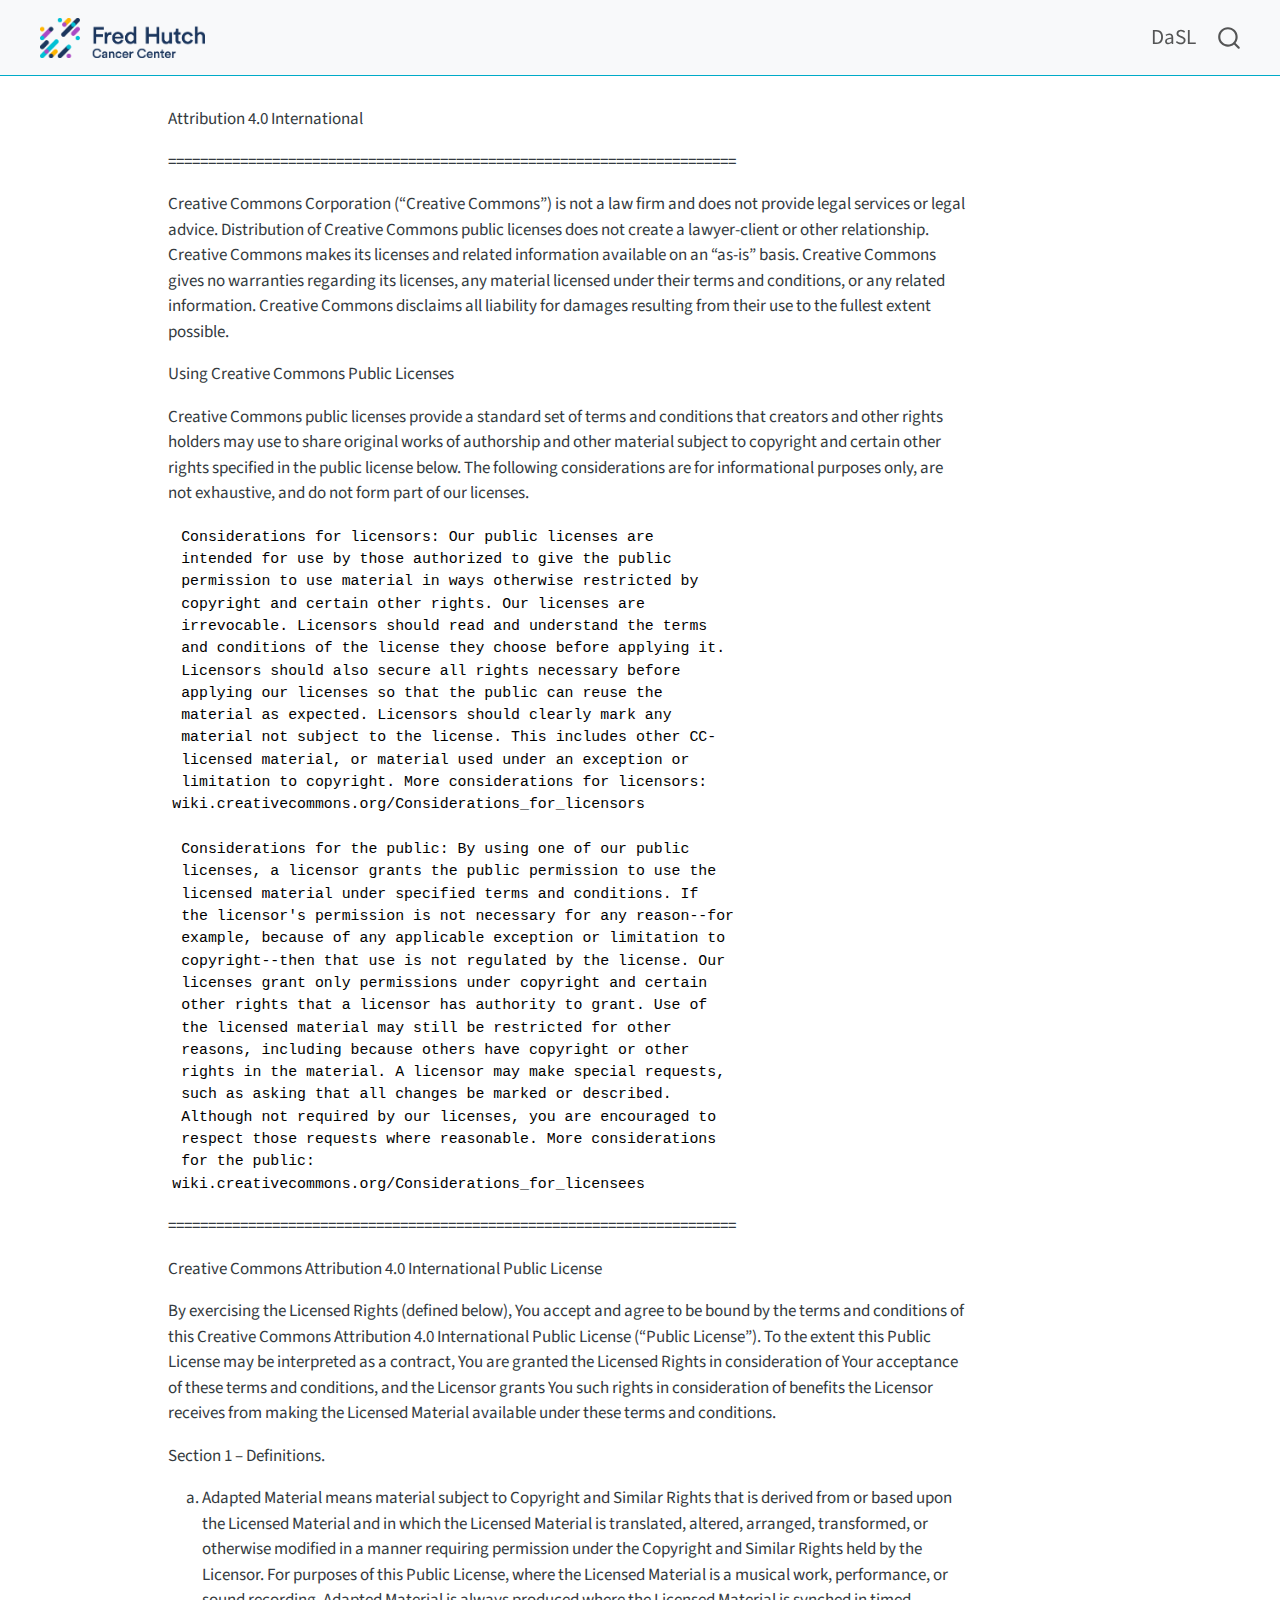
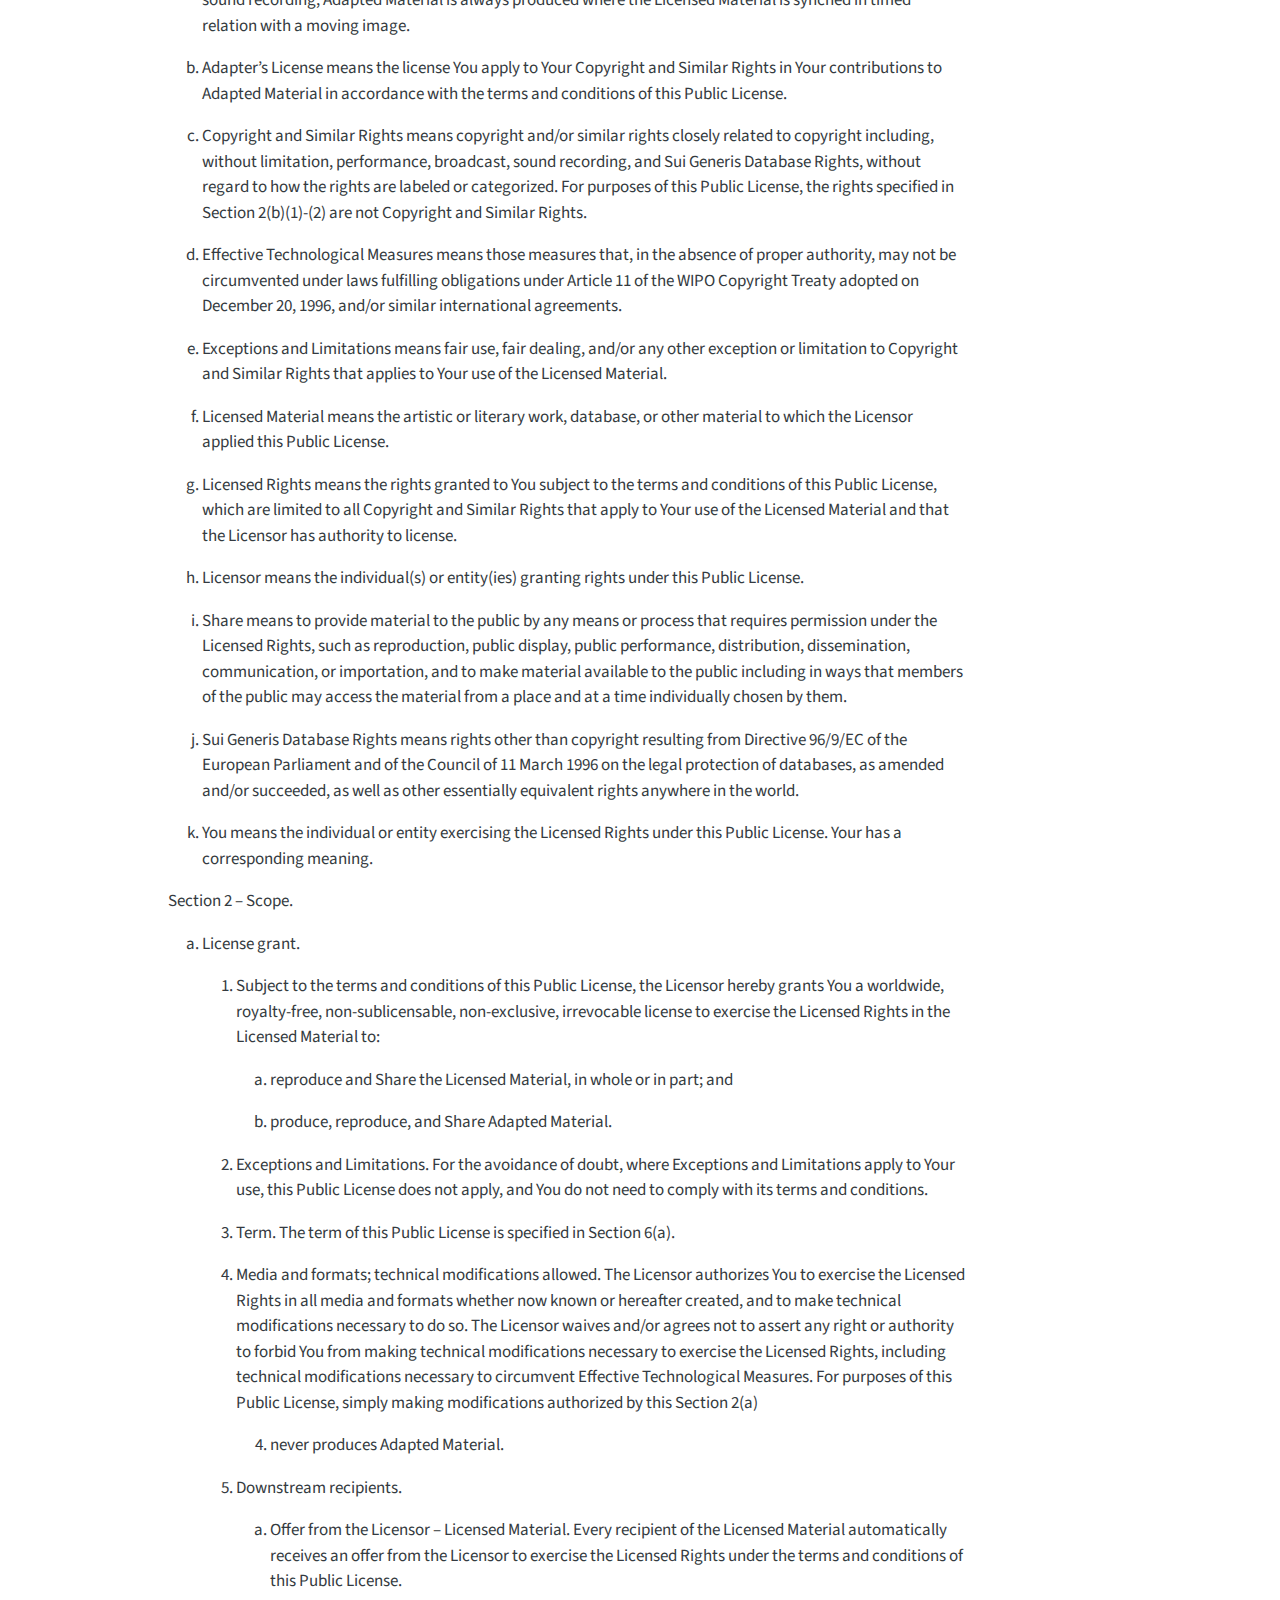
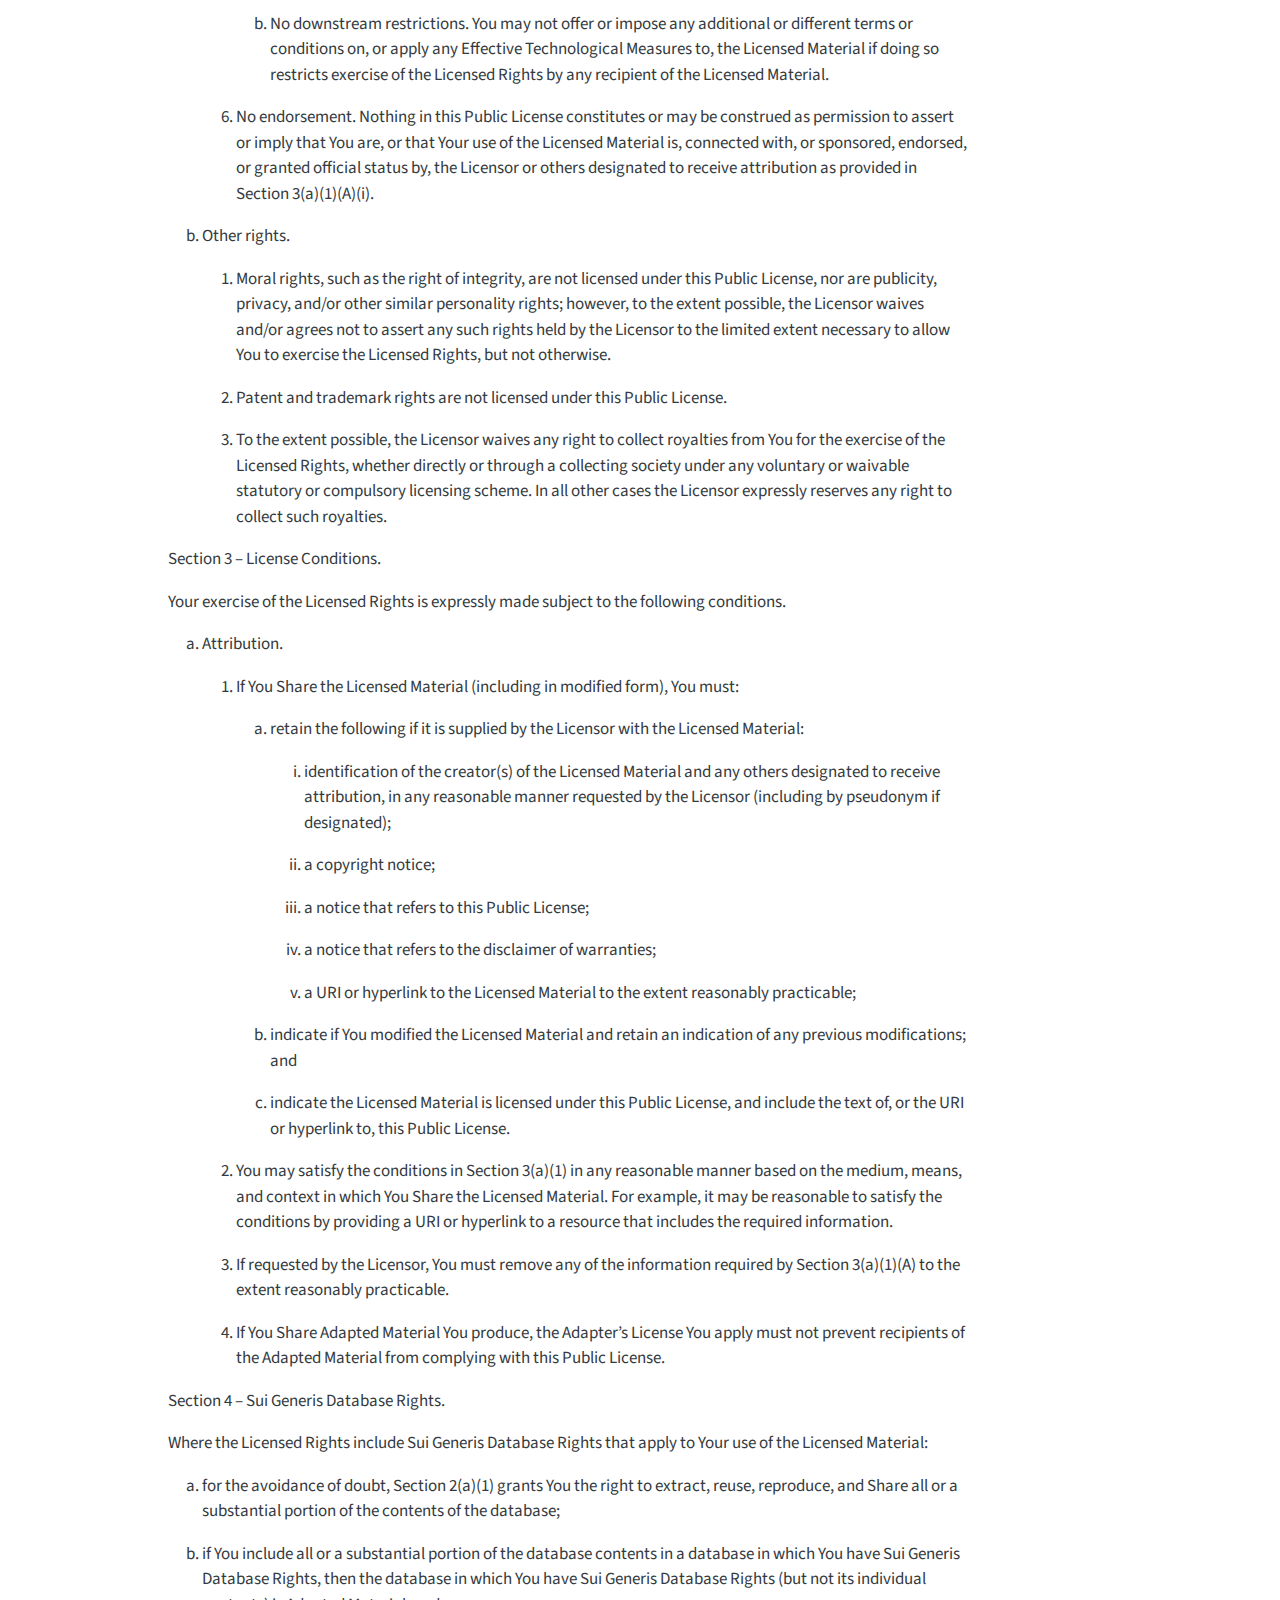
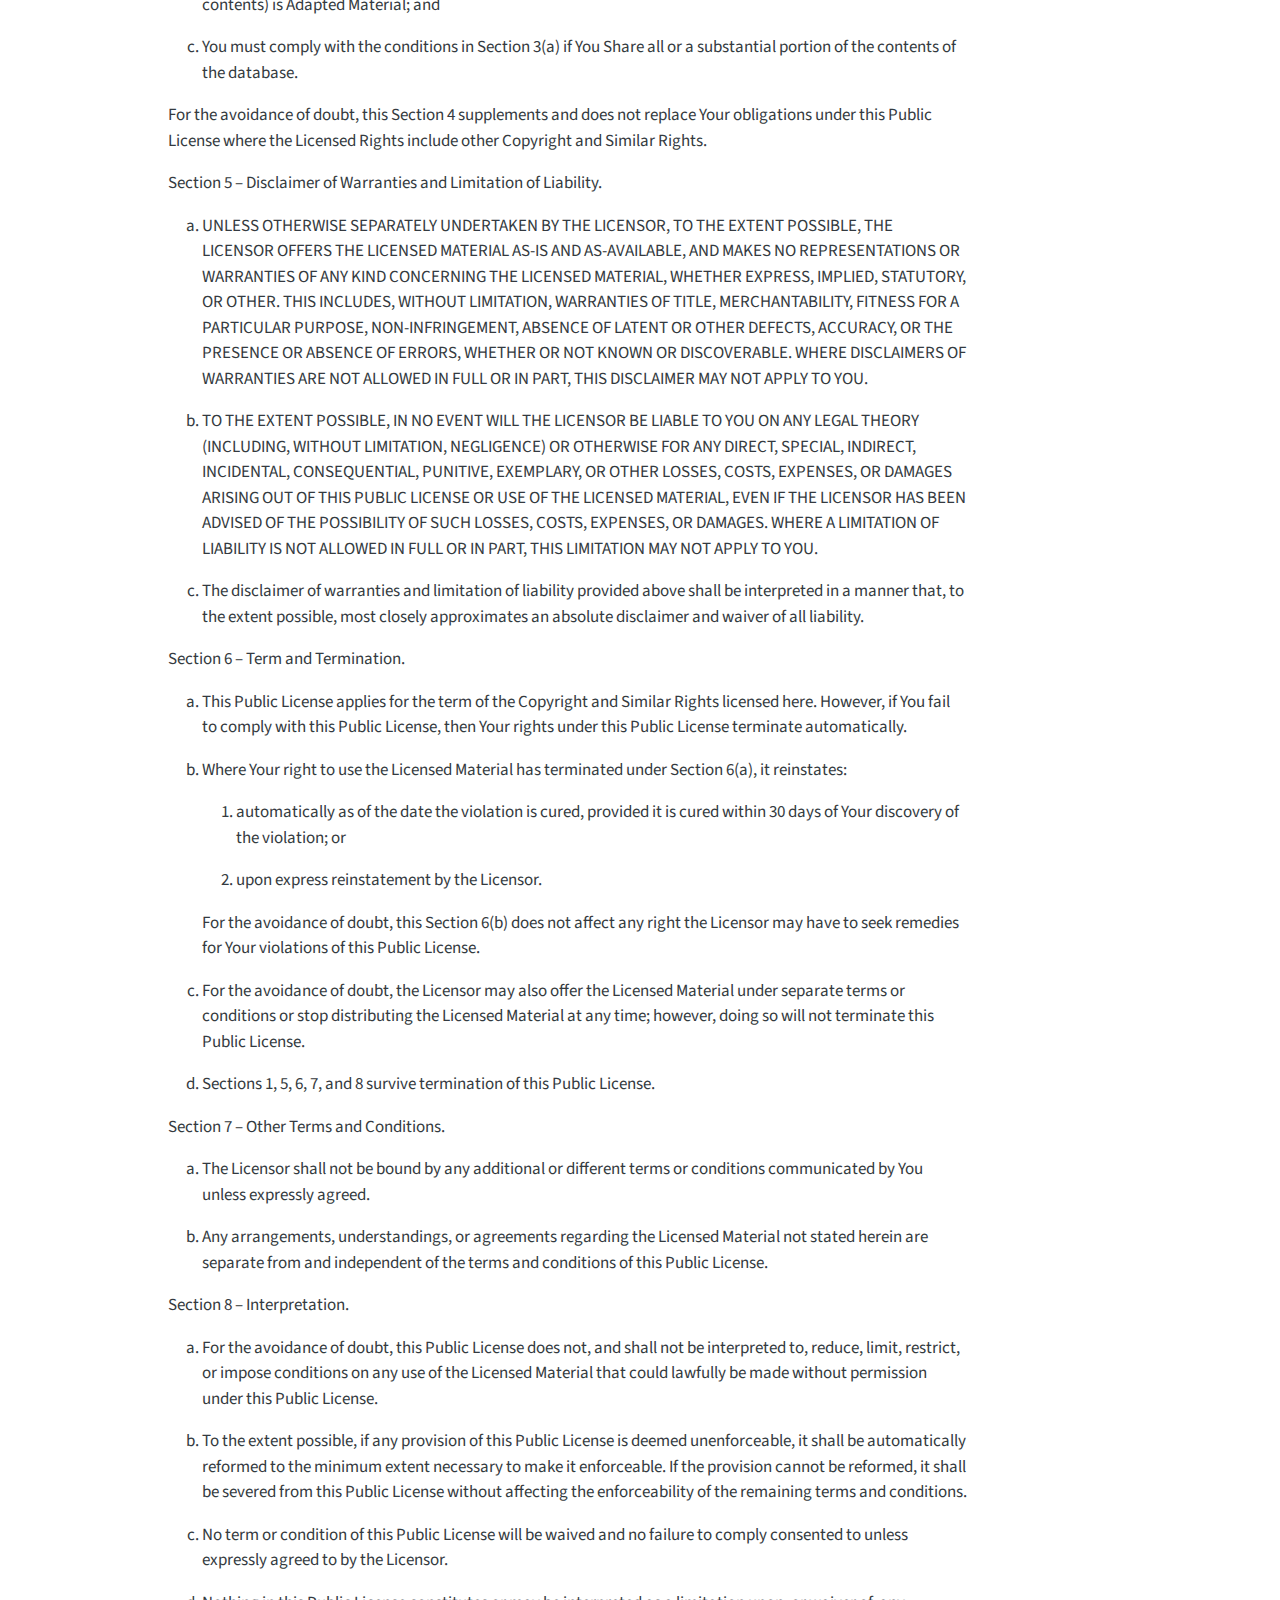
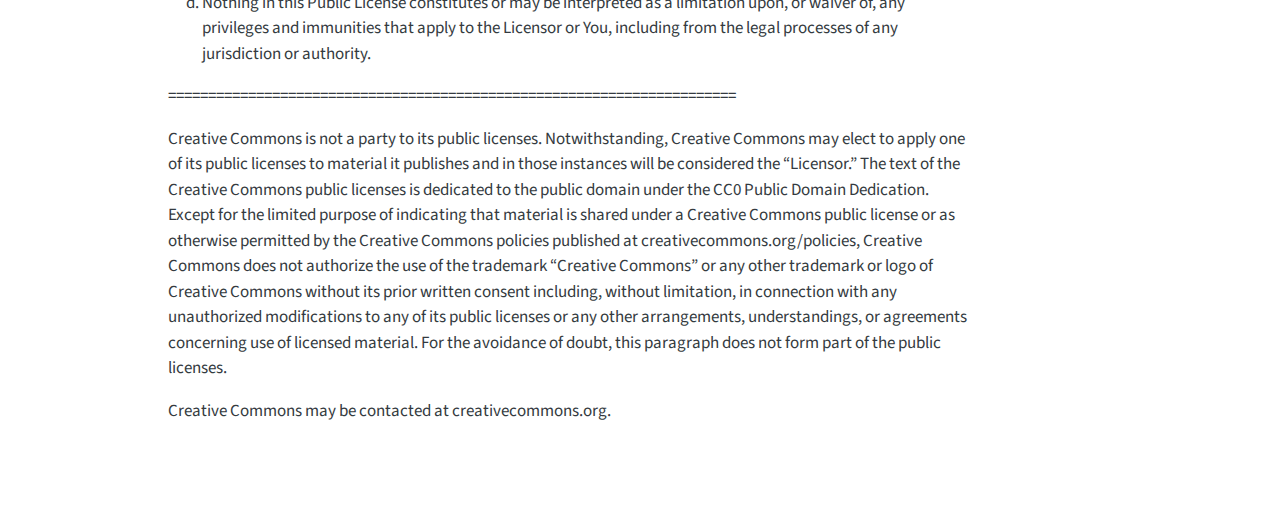
==== LICENSE.html @ 732b41a5 "Built site for gh-pages" ====
<!DOCTYPE html>
<html xmlns="http://www.w3.org/1999/xhtml" lang="en" xml:lang="en"><head>

<meta charset="utf-8">
<meta name="generator" content="quarto-1.4.554">

<meta name="viewport" content="width=device-width, initial-scale=1.0, user-scalable=yes">


<title>license</title>
<style>
code{white-space: pre-wrap;}
span.smallcaps{font-variant: small-caps;}
div.columns{display: flex; gap: min(4vw, 1.5em);}
div.column{flex: auto; overflow-x: auto;}
div.hanging-indent{margin-left: 1.5em; text-indent: -1.5em;}
ul.task-list{list-style: none;}
ul.task-list li input[type="checkbox"] {
  width: 0.8em;
  margin: 0 0.8em 0.2em -1em; /* quarto-specific, see https://github.com/quarto-dev/quarto-cli/issues/4556 */ 
  vertical-align: middle;
}
</style>


<script src="site_libs/quarto-nav/quarto-nav.js"></script>
<script src="site_libs/quarto-nav/headroom.min.js"></script>
<script src="site_libs/clipboard/clipboard.min.js"></script>
<script src="site_libs/quarto-search/autocomplete.umd.js"></script>
<script src="site_libs/quarto-search/fuse.min.js"></script>
<script src="site_libs/quarto-search/quarto-search.js"></script>
<meta name="quarto:offset" content="./">
<script src="site_libs/quarto-html/quarto.js"></script>
<script src="site_libs/quarto-html/popper.min.js"></script>
<script src="site_libs/quarto-html/tippy.umd.min.js"></script>
<script src="site_libs/quarto-html/anchor.min.js"></script>
<link href="site_libs/quarto-html/tippy.css" rel="stylesheet">
<link href="site_libs/quarto-html/quarto-syntax-highlighting.css" rel="stylesheet" id="quarto-text-highlighting-styles">
<script src="site_libs/bootstrap/bootstrap.min.js"></script>
<link href="site_libs/bootstrap/bootstrap-icons.css" rel="stylesheet">
<link href="site_libs/bootstrap/bootstrap.min.css" rel="stylesheet" id="quarto-bootstrap" data-mode="light">
<script id="quarto-search-options" type="application/json">{
  "location": "navbar",
  "copy-button": false,
  "collapse-after": 3,
  "panel-placement": "end",
  "type": "overlay",
  "limit": 50,
  "keyboard-shortcut": [
    "f",
    "/",
    "s"
  ],
  "show-item-context": false,
  "language": {
    "search-no-results-text": "No results",
    "search-matching-documents-text": "matching documents",
    "search-copy-link-title": "Copy link to search",
    "search-hide-matches-text": "Hide additional matches",
    "search-more-match-text": "more match in this document",
    "search-more-matches-text": "more matches in this document",
    "search-clear-button-title": "Clear",
    "search-text-placeholder": "",
    "search-detached-cancel-button-title": "Cancel",
    "search-submit-button-title": "Submit",
    "search-label": "Search"
  }
}</script>


<link rel="stylesheet" href="styles.css">
</head>

<body class="nav-fixed">

<div id="quarto-search-results"></div>
  <header id="quarto-header" class="headroom fixed-top">
    <nav class="navbar navbar-expand-lg " data-bs-theme="dark">
      <div class="navbar-container container-fluid">
            <div id="quarto-search" class="" title="Search"></div>
          <button class="navbar-toggler" type="button" data-bs-toggle="collapse" data-bs-target="#navbarCollapse" aria-controls="navbarCollapse" aria-expanded="false" aria-label="Toggle navigation" onclick="if (window.quartoToggleHeadroom) { window.quartoToggleHeadroom(); }">
  <span class="navbar-toggler-icon"></span>
</button>
          <div class="collapse navbar-collapse" id="navbarCollapse">
            <ul class="navbar-nav navbar-nav-scroll me-auto">
  <li class="nav-item">
    <a class="nav-link" href="./index.html"> 
<span class="menu-text"><img src="./img/FHCC_Logo_FullColor_RGB.png" class="img-fluid"></span></a>
  </li>  
</ul>
            <ul class="navbar-nav navbar-nav-scroll ms-auto">
  <li class="nav-item">
    <a class="nav-link" href="https://hutchdatascience.org/"> 
<span class="menu-text">DaSL</span></a>
  </li>  
</ul>
          </div> <!-- /navcollapse -->
          <div class="quarto-navbar-tools">
</div>
      </div> <!-- /container-fluid -->
    </nav>
</header>
<!-- content -->
<div id="quarto-content" class="quarto-container page-columns page-rows-contents page-layout-article page-navbar">
<!-- sidebar -->
<!-- margin-sidebar -->
    <div id="quarto-margin-sidebar" class="sidebar margin-sidebar">
        
    </div>
<!-- main -->
<main class="content" id="quarto-document-content">




<p>Attribution 4.0 International</p>
<p>=======================================================================</p>
<p>Creative Commons Corporation (“Creative Commons”) is not a law firm and does not provide legal services or legal advice. Distribution of Creative Commons public licenses does not create a lawyer-client or other relationship. Creative Commons makes its licenses and related information available on an “as-is” basis. Creative Commons gives no warranties regarding its licenses, any material licensed under their terms and conditions, or any related information. Creative Commons disclaims all liability for damages resulting from their use to the fullest extent possible.</p>
<p>Using Creative Commons Public Licenses</p>
<p>Creative Commons public licenses provide a standard set of terms and conditions that creators and other rights holders may use to share original works of authorship and other material subject to copyright and certain other rights specified in the public license below. The following considerations are for informational purposes only, are not exhaustive, and do not form part of our licenses.</p>
<pre><code> Considerations for licensors: Our public licenses are
 intended for use by those authorized to give the public
 permission to use material in ways otherwise restricted by
 copyright and certain other rights. Our licenses are
 irrevocable. Licensors should read and understand the terms
 and conditions of the license they choose before applying it.
 Licensors should also secure all rights necessary before
 applying our licenses so that the public can reuse the
 material as expected. Licensors should clearly mark any
 material not subject to the license. This includes other CC-
 licensed material, or material used under an exception or
 limitation to copyright. More considerations for licensors:
wiki.creativecommons.org/Considerations_for_licensors

 Considerations for the public: By using one of our public
 licenses, a licensor grants the public permission to use the
 licensed material under specified terms and conditions. If
 the licensor's permission is not necessary for any reason--for
 example, because of any applicable exception or limitation to
 copyright--then that use is not regulated by the license. Our
 licenses grant only permissions under copyright and certain
 other rights that a licensor has authority to grant. Use of
 the licensed material may still be restricted for other
 reasons, including because others have copyright or other
 rights in the material. A licensor may make special requests,
 such as asking that all changes be marked or described.
 Although not required by our licenses, you are encouraged to
 respect those requests where reasonable. More considerations
 for the public: 
wiki.creativecommons.org/Considerations_for_licensees</code></pre>
<p>=======================================================================</p>
<p>Creative Commons Attribution 4.0 International Public License</p>
<p>By exercising the Licensed Rights (defined below), You accept and agree to be bound by the terms and conditions of this Creative Commons Attribution 4.0 International Public License (“Public License”). To the extent this Public License may be interpreted as a contract, You are granted the Licensed Rights in consideration of Your acceptance of these terms and conditions, and the Licensor grants You such rights in consideration of benefits the Licensor receives from making the Licensed Material available under these terms and conditions.</p>
<p>Section 1 – Definitions.</p>
<ol type="a">
<li><p>Adapted Material means material subject to Copyright and Similar Rights that is derived from or based upon the Licensed Material and in which the Licensed Material is translated, altered, arranged, transformed, or otherwise modified in a manner requiring permission under the Copyright and Similar Rights held by the Licensor. For purposes of this Public License, where the Licensed Material is a musical work, performance, or sound recording, Adapted Material is always produced where the Licensed Material is synched in timed relation with a moving image.</p></li>
<li><p>Adapter’s License means the license You apply to Your Copyright and Similar Rights in Your contributions to Adapted Material in accordance with the terms and conditions of this Public License.</p></li>
<li><p>Copyright and Similar Rights means copyright and/or similar rights closely related to copyright including, without limitation, performance, broadcast, sound recording, and Sui Generis Database Rights, without regard to how the rights are labeled or categorized. For purposes of this Public License, the rights specified in Section 2(b)(1)-(2) are not Copyright and Similar Rights.</p></li>
<li><p>Effective Technological Measures means those measures that, in the absence of proper authority, may not be circumvented under laws fulfilling obligations under Article 11 of the WIPO Copyright Treaty adopted on December 20, 1996, and/or similar international agreements.</p></li>
<li><p>Exceptions and Limitations means fair use, fair dealing, and/or any other exception or limitation to Copyright and Similar Rights that applies to Your use of the Licensed Material.</p></li>
<li><p>Licensed Material means the artistic or literary work, database, or other material to which the Licensor applied this Public License.</p></li>
<li><p>Licensed Rights means the rights granted to You subject to the terms and conditions of this Public License, which are limited to all Copyright and Similar Rights that apply to Your use of the Licensed Material and that the Licensor has authority to license.</p></li>
<li><p>Licensor means the individual(s) or entity(ies) granting rights under this Public License.</p></li>
<li><p>Share means to provide material to the public by any means or process that requires permission under the Licensed Rights, such as reproduction, public display, public performance, distribution, dissemination, communication, or importation, and to make material available to the public including in ways that members of the public may access the material from a place and at a time individually chosen by them.</p></li>
<li><p>Sui Generis Database Rights means rights other than copyright resulting from Directive 96/9/EC of the European Parliament and of the Council of 11 March 1996 on the legal protection of databases, as amended and/or succeeded, as well as other essentially equivalent rights anywhere in the world.</p></li>
<li><p>You means the individual or entity exercising the Licensed Rights under this Public License. Your has a corresponding meaning.</p></li>
</ol>
<p>Section 2 – Scope.</p>
<ol type="a">
<li><p>License grant.</p>
<ol type="1">
<li><p>Subject to the terms and conditions of this Public License, the Licensor hereby grants You a worldwide, royalty-free, non-sublicensable, non-exclusive, irrevocable license to exercise the Licensed Rights in the Licensed Material to:</p>
<ol type="a">
<li><p>reproduce and Share the Licensed Material, in whole or in part; and</p></li>
<li><p>produce, reproduce, and Share Adapted Material.</p></li>
</ol></li>
<li><p>Exceptions and Limitations. For the avoidance of doubt, where Exceptions and Limitations apply to Your use, this Public License does not apply, and You do not need to comply with its terms and conditions.</p></li>
<li><p>Term. The term of this Public License is specified in Section 6(a).</p></li>
<li><p>Media and formats; technical modifications allowed. The Licensor authorizes You to exercise the Licensed Rights in all media and formats whether now known or hereafter created, and to make technical modifications necessary to do so. The Licensor waives and/or agrees not to assert any right or authority to forbid You from making technical modifications necessary to exercise the Licensed Rights, including technical modifications necessary to circumvent Effective Technological Measures. For purposes of this Public License, simply making modifications authorized by this Section 2(a)</p>
<ol start="4" type="1">
<li>never produces Adapted Material.</li>
</ol></li>
<li><p>Downstream recipients.</p>
<ol type="a">
<li><p>Offer from the Licensor – Licensed Material. Every recipient of the Licensed Material automatically receives an offer from the Licensor to exercise the Licensed Rights under the terms and conditions of this Public License.</p></li>
<li><p>No downstream restrictions. You may not offer or impose any additional or different terms or conditions on, or apply any Effective Technological Measures to, the Licensed Material if doing so restricts exercise of the Licensed Rights by any recipient of the Licensed Material.</p></li>
</ol></li>
<li><p>No endorsement. Nothing in this Public License constitutes or may be construed as permission to assert or imply that You are, or that Your use of the Licensed Material is, connected with, or sponsored, endorsed, or granted official status by, the Licensor or others designated to receive attribution as provided in Section 3(a)(1)(A)(i).</p></li>
</ol></li>
<li><p>Other rights.</p>
<ol type="1">
<li><p>Moral rights, such as the right of integrity, are not licensed under this Public License, nor are publicity, privacy, and/or other similar personality rights; however, to the extent possible, the Licensor waives and/or agrees not to assert any such rights held by the Licensor to the limited extent necessary to allow You to exercise the Licensed Rights, but not otherwise.</p></li>
<li><p>Patent and trademark rights are not licensed under this Public License.</p></li>
<li><p>To the extent possible, the Licensor waives any right to collect royalties from You for the exercise of the Licensed Rights, whether directly or through a collecting society under any voluntary or waivable statutory or compulsory licensing scheme. In all other cases the Licensor expressly reserves any right to collect such royalties.</p></li>
</ol></li>
</ol>
<p>Section 3 – License Conditions.</p>
<p>Your exercise of the Licensed Rights is expressly made subject to the following conditions.</p>
<ol type="a">
<li><p>Attribution.</p>
<ol type="1">
<li><p>If You Share the Licensed Material (including in modified form), You must:</p>
<ol type="a">
<li><p>retain the following if it is supplied by the Licensor with the Licensed Material:</p>
<ol type="i">
<li><p>identification of the creator(s) of the Licensed Material and any others designated to receive attribution, in any reasonable manner requested by the Licensor (including by pseudonym if designated);</p></li>
<li><p>a copyright notice;</p></li>
<li><p>a notice that refers to this Public License;</p></li>
<li><p>a notice that refers to the disclaimer of warranties;</p></li>
<li><p>a URI or hyperlink to the Licensed Material to the extent reasonably practicable;</p></li>
</ol></li>
<li><p>indicate if You modified the Licensed Material and retain an indication of any previous modifications; and</p></li>
<li><p>indicate the Licensed Material is licensed under this Public License, and include the text of, or the URI or hyperlink to, this Public License.</p></li>
</ol></li>
<li><p>You may satisfy the conditions in Section 3(a)(1) in any reasonable manner based on the medium, means, and context in which You Share the Licensed Material. For example, it may be reasonable to satisfy the conditions by providing a URI or hyperlink to a resource that includes the required information.</p></li>
<li><p>If requested by the Licensor, You must remove any of the information required by Section 3(a)(1)(A) to the extent reasonably practicable.</p></li>
<li><p>If You Share Adapted Material You produce, the Adapter’s License You apply must not prevent recipients of the Adapted Material from complying with this Public License.</p></li>
</ol></li>
</ol>
<p>Section 4 – Sui Generis Database Rights.</p>
<p>Where the Licensed Rights include Sui Generis Database Rights that apply to Your use of the Licensed Material:</p>
<ol type="a">
<li><p>for the avoidance of doubt, Section 2(a)(1) grants You the right to extract, reuse, reproduce, and Share all or a substantial portion of the contents of the database;</p></li>
<li><p>if You include all or a substantial portion of the database contents in a database in which You have Sui Generis Database Rights, then the database in which You have Sui Generis Database Rights (but not its individual contents) is Adapted Material; and</p></li>
<li><p>You must comply with the conditions in Section 3(a) if You Share all or a substantial portion of the contents of the database.</p></li>
</ol>
<p>For the avoidance of doubt, this Section 4 supplements and does not replace Your obligations under this Public License where the Licensed Rights include other Copyright and Similar Rights.</p>
<p>Section 5 – Disclaimer of Warranties and Limitation of Liability.</p>
<ol type="a">
<li><p>UNLESS OTHERWISE SEPARATELY UNDERTAKEN BY THE LICENSOR, TO THE EXTENT POSSIBLE, THE LICENSOR OFFERS THE LICENSED MATERIAL AS-IS AND AS-AVAILABLE, AND MAKES NO REPRESENTATIONS OR WARRANTIES OF ANY KIND CONCERNING THE LICENSED MATERIAL, WHETHER EXPRESS, IMPLIED, STATUTORY, OR OTHER. THIS INCLUDES, WITHOUT LIMITATION, WARRANTIES OF TITLE, MERCHANTABILITY, FITNESS FOR A PARTICULAR PURPOSE, NON-INFRINGEMENT, ABSENCE OF LATENT OR OTHER DEFECTS, ACCURACY, OR THE PRESENCE OR ABSENCE OF ERRORS, WHETHER OR NOT KNOWN OR DISCOVERABLE. WHERE DISCLAIMERS OF WARRANTIES ARE NOT ALLOWED IN FULL OR IN PART, THIS DISCLAIMER MAY NOT APPLY TO YOU.</p></li>
<li><p>TO THE EXTENT POSSIBLE, IN NO EVENT WILL THE LICENSOR BE LIABLE TO YOU ON ANY LEGAL THEORY (INCLUDING, WITHOUT LIMITATION, NEGLIGENCE) OR OTHERWISE FOR ANY DIRECT, SPECIAL, INDIRECT, INCIDENTAL, CONSEQUENTIAL, PUNITIVE, EXEMPLARY, OR OTHER LOSSES, COSTS, EXPENSES, OR DAMAGES ARISING OUT OF THIS PUBLIC LICENSE OR USE OF THE LICENSED MATERIAL, EVEN IF THE LICENSOR HAS BEEN ADVISED OF THE POSSIBILITY OF SUCH LOSSES, COSTS, EXPENSES, OR DAMAGES. WHERE A LIMITATION OF LIABILITY IS NOT ALLOWED IN FULL OR IN PART, THIS LIMITATION MAY NOT APPLY TO YOU.</p></li>
<li><p>The disclaimer of warranties and limitation of liability provided above shall be interpreted in a manner that, to the extent possible, most closely approximates an absolute disclaimer and waiver of all liability.</p></li>
</ol>
<p>Section 6 – Term and Termination.</p>
<ol type="a">
<li><p>This Public License applies for the term of the Copyright and Similar Rights licensed here. However, if You fail to comply with this Public License, then Your rights under this Public License terminate automatically.</p></li>
<li><p>Where Your right to use the Licensed Material has terminated under Section 6(a), it reinstates:</p>
<ol type="1">
<li><p>automatically as of the date the violation is cured, provided it is cured within 30 days of Your discovery of the violation; or</p></li>
<li><p>upon express reinstatement by the Licensor.</p></li>
</ol>
<p>For the avoidance of doubt, this Section 6(b) does not affect any right the Licensor may have to seek remedies for Your violations of this Public License.</p></li>
<li><p>For the avoidance of doubt, the Licensor may also offer the Licensed Material under separate terms or conditions or stop distributing the Licensed Material at any time; however, doing so will not terminate this Public License.</p></li>
<li><p>Sections 1, 5, 6, 7, and 8 survive termination of this Public License.</p></li>
</ol>
<p>Section 7 – Other Terms and Conditions.</p>
<ol type="a">
<li><p>The Licensor shall not be bound by any additional or different terms or conditions communicated by You unless expressly agreed.</p></li>
<li><p>Any arrangements, understandings, or agreements regarding the Licensed Material not stated herein are separate from and independent of the terms and conditions of this Public License.</p></li>
</ol>
<p>Section 8 – Interpretation.</p>
<ol type="a">
<li><p>For the avoidance of doubt, this Public License does not, and shall not be interpreted to, reduce, limit, restrict, or impose conditions on any use of the Licensed Material that could lawfully be made without permission under this Public License.</p></li>
<li><p>To the extent possible, if any provision of this Public License is deemed unenforceable, it shall be automatically reformed to the minimum extent necessary to make it enforceable. If the provision cannot be reformed, it shall be severed from this Public License without affecting the enforceability of the remaining terms and conditions.</p></li>
<li><p>No term or condition of this Public License will be waived and no failure to comply consented to unless expressly agreed to by the Licensor.</p></li>
<li><p>Nothing in this Public License constitutes or may be interpreted as a limitation upon, or waiver of, any privileges and immunities that apply to the Licensor or You, including from the legal processes of any jurisdiction or authority.</p></li>
</ol>
<p>=======================================================================</p>
<p>Creative Commons is not a party to its public licenses. Notwithstanding, Creative Commons may elect to apply one of its public licenses to material it publishes and in those instances will be considered the “Licensor.” The text of the Creative Commons public licenses is dedicated to the public domain under the CC0 Public Domain Dedication. Except for the limited purpose of indicating that material is shared under a Creative Commons public license or as otherwise permitted by the Creative Commons policies published at creativecommons.org/policies, Creative Commons does not authorize the use of the trademark “Creative Commons” or any other trademark or logo of Creative Commons without its prior written consent including, without limitation, in connection with any unauthorized modifications to any of its public licenses or any other arrangements, understandings, or agreements concerning use of licensed material. For the avoidance of doubt, this paragraph does not form part of the public licenses.</p>
<p>Creative Commons may be contacted at creativecommons.org.</p>



</main> <!-- /main -->
<script id="quarto-html-after-body" type="application/javascript">
window.document.addEventListener("DOMContentLoaded", function (event) {
  const toggleBodyColorMode = (bsSheetEl) => {
    const mode = bsSheetEl.getAttribute("data-mode");
    const bodyEl = window.document.querySelector("body");
    if (mode === "dark") {
      bodyEl.classList.add("quarto-dark");
      bodyEl.classList.remove("quarto-light");
    } else {
      bodyEl.classList.add("quarto-light");
      bodyEl.classList.remove("quarto-dark");
    }
  }
  const toggleBodyColorPrimary = () => {
    const bsSheetEl = window.document.querySelector("link#quarto-bootstrap");
    if (bsSheetEl) {
      toggleBodyColorMode(bsSheetEl);
    }
  }
  toggleBodyColorPrimary();  
  const icon = "";
  const anchorJS = new window.AnchorJS();
  anchorJS.options = {
    placement: 'right',
    icon: icon
  };
  anchorJS.add('.anchored');
  const isCodeAnnotation = (el) => {
    for (const clz of el.classList) {
      if (clz.startsWith('code-annotation-')) {                     
        return true;
      }
    }
    return false;
  }
  const clipboard = new window.ClipboardJS('.code-copy-button', {
    text: function(trigger) {
      const codeEl = trigger.previousElementSibling.cloneNode(true);
      for (const childEl of codeEl.children) {
        if (isCodeAnnotation(childEl)) {
          childEl.remove();
        }
      }
      return codeEl.innerText;
    }
  });
  clipboard.on('success', function(e) {
    // button target
    const button = e.trigger;
    // don't keep focus
    button.blur();
    // flash "checked"
    button.classList.add('code-copy-button-checked');
    var currentTitle = button.getAttribute("title");
    button.setAttribute("title", "Copied!");
    let tooltip;
    if (window.bootstrap) {
      button.setAttribute("data-bs-toggle", "tooltip");
      button.setAttribute("data-bs-placement", "left");
      button.setAttribute("data-bs-title", "Copied!");
      tooltip = new bootstrap.Tooltip(button, 
        { trigger: "manual", 
          customClass: "code-copy-button-tooltip",
          offset: [0, -8]});
      tooltip.show();    
    }
    setTimeout(function() {
      if (tooltip) {
        tooltip.hide();
        button.removeAttribute("data-bs-title");
        button.removeAttribute("data-bs-toggle");
        button.removeAttribute("data-bs-placement");
      }
      button.setAttribute("title", currentTitle);
      button.classList.remove('code-copy-button-checked');
    }, 1000);
    // clear code selection
    e.clearSelection();
  });
    var localhostRegex = new RegExp(/^(?:http|https):\/\/localhost\:?[0-9]*\//);
    var mailtoRegex = new RegExp(/^mailto:/);
      var filterRegex = new RegExp('/' + window.location.host + '/');
    var isInternal = (href) => {
        return filterRegex.test(href) || localhostRegex.test(href) || mailtoRegex.test(href);
    }
    // Inspect non-navigation links and adorn them if external
 	var links = window.document.querySelectorAll('a[href]:not(.nav-link):not(.navbar-brand):not(.toc-action):not(.sidebar-link):not(.sidebar-item-toggle):not(.pagination-link):not(.no-external):not([aria-hidden]):not(.dropdown-item):not(.quarto-navigation-tool)');
    for (var i=0; i<links.length; i++) {
      const link = links[i];
      if (!isInternal(link.href)) {
        // undo the damage that might have been done by quarto-nav.js in the case of
        // links that we want to consider external
        if (link.dataset.originalHref !== undefined) {
          link.href = link.dataset.originalHref;
        }
      }
    }
  function tippyHover(el, contentFn, onTriggerFn, onUntriggerFn) {
    const config = {
      allowHTML: true,
      maxWidth: 500,
      delay: 100,
      arrow: false,
      appendTo: function(el) {
          return el.parentElement;
      },
      interactive: true,
      interactiveBorder: 10,
      theme: 'quarto',
      placement: 'bottom-start',
    };
    if (contentFn) {
      config.content = contentFn;
    }
    if (onTriggerFn) {
      config.onTrigger = onTriggerFn;
    }
    if (onUntriggerFn) {
      config.onUntrigger = onUntriggerFn;
    }
    window.tippy(el, config); 
  }
  const noterefs = window.document.querySelectorAll('a[role="doc-noteref"]');
  for (var i=0; i<noterefs.length; i++) {
    const ref = noterefs[i];
    tippyHover(ref, function() {
      // use id or data attribute instead here
      let href = ref.getAttribute('data-footnote-href') || ref.getAttribute('href');
      try { href = new URL(href).hash; } catch {}
      const id = href.replace(/^#\/?/, "");
      const note = window.document.getElementById(id);
      if (note) {
        return note.innerHTML;
      } else {
        return "";
      }
    });
  }
  const xrefs = window.document.querySelectorAll('a.quarto-xref');
  const processXRef = (id, note) => {
    // Strip column container classes
    const stripColumnClz = (el) => {
      el.classList.remove("page-full", "page-columns");
      if (el.children) {
        for (const child of el.children) {
          stripColumnClz(child);
        }
      }
    }
    stripColumnClz(note)
    if (id === null || id.startsWith('sec-')) {
      // Special case sections, only their first couple elements
      const container = document.createElement("div");
      if (note.children && note.children.length > 2) {
        container.appendChild(note.children[0].cloneNode(true));
        for (let i = 1; i < note.children.length; i++) {
          const child = note.children[i];
          if (child.tagName === "P" && child.innerText === "") {
            continue;
          } else {
            container.appendChild(child.cloneNode(true));
            break;
          }
        }
        if (window.Quarto?.typesetMath) {
          window.Quarto.typesetMath(container);
        }
        return container.innerHTML
      } else {
        if (window.Quarto?.typesetMath) {
          window.Quarto.typesetMath(note);
        }
        return note.innerHTML;
      }
    } else {
      // Remove any anchor links if they are present
      const anchorLink = note.querySelector('a.anchorjs-link');
      if (anchorLink) {
        anchorLink.remove();
      }
      if (window.Quarto?.typesetMath) {
        window.Quarto.typesetMath(note);
      }
      // TODO in 1.5, we should make sure this works without a callout special case
      if (note.classList.contains("callout")) {
        return note.outerHTML;
      } else {
        return note.innerHTML;
      }
    }
  }
  for (var i=0; i<xrefs.length; i++) {
    const xref = xrefs[i];
    tippyHover(xref, undefined, function(instance) {
      instance.disable();
      let url = xref.getAttribute('href');
      let hash = undefined; 
      if (url.startsWith('#')) {
        hash = url;
      } else {
        try { hash = new URL(url).hash; } catch {}
      }
      if (hash) {
        const id = hash.replace(/^#\/?/, "");
        const note = window.document.getElementById(id);
        if (note !== null) {
          try {
            const html = processXRef(id, note.cloneNode(true));
            instance.setContent(html);
          } finally {
            instance.enable();
            instance.show();
          }
        } else {
          // See if we can fetch this
          fetch(url.split('#')[0])
          .then(res => res.text())
          .then(html => {
            const parser = new DOMParser();
            const htmlDoc = parser.parseFromString(html, "text/html");
            const note = htmlDoc.getElementById(id);
            if (note !== null) {
              const html = processXRef(id, note);
              instance.setContent(html);
            } 
          }).finally(() => {
            instance.enable();
            instance.show();
          });
        }
      } else {
        // See if we can fetch a full url (with no hash to target)
        // This is a special case and we should probably do some content thinning / targeting
        fetch(url)
        .then(res => res.text())
        .then(html => {
          const parser = new DOMParser();
          const htmlDoc = parser.parseFromString(html, "text/html");
          const note = htmlDoc.querySelector('main.content');
          if (note !== null) {
            // This should only happen for chapter cross references
            // (since there is no id in the URL)
            // remove the first header
            if (note.children.length > 0 && note.children[0].tagName === "HEADER") {
              note.children[0].remove();
            }
            const html = processXRef(null, note);
            instance.setContent(html);
          } 
        }).finally(() => {
          instance.enable();
          instance.show();
        });
      }
    }, function(instance) {
    });
  }
      let selectedAnnoteEl;
      const selectorForAnnotation = ( cell, annotation) => {
        let cellAttr = 'data-code-cell="' + cell + '"';
        let lineAttr = 'data-code-annotation="' +  annotation + '"';
        const selector = 'span[' + cellAttr + '][' + lineAttr + ']';
        return selector;
      }
      const selectCodeLines = (annoteEl) => {
        const doc = window.document;
        const targetCell = annoteEl.getAttribute("data-target-cell");
        const targetAnnotation = annoteEl.getAttribute("data-target-annotation");
        const annoteSpan = window.document.querySelector(selectorForAnnotation(targetCell, targetAnnotation));
        const lines = annoteSpan.getAttribute("data-code-lines").split(",");
        const lineIds = lines.map((line) => {
          return targetCell + "-" + line;
        })
        let top = null;
        let height = null;
        let parent = null;
        if (lineIds.length > 0) {
            //compute the position of the single el (top and bottom and make a div)
            const el = window.document.getElementById(lineIds[0]);
            top = el.offsetTop;
            height = el.offsetHeight;
            parent = el.parentElement.parentElement;
          if (lineIds.length > 1) {
            const lastEl = window.document.getElementById(lineIds[lineIds.length - 1]);
            const bottom = lastEl.offsetTop + lastEl.offsetHeight;
            height = bottom - top;
          }
          if (top !== null && height !== null && parent !== null) {
            // cook up a div (if necessary) and position it 
            let div = window.document.getElementById("code-annotation-line-highlight");
            if (div === null) {
              div = window.document.createElement("div");
              div.setAttribute("id", "code-annotation-line-highlight");
              div.style.position = 'absolute';
              parent.appendChild(div);
            }
            div.style.top = top - 2 + "px";
            div.style.height = height + 4 + "px";
            div.style.left = 0;
            let gutterDiv = window.document.getElementById("code-annotation-line-highlight-gutter");
            if (gutterDiv === null) {
              gutterDiv = window.document.createElement("div");
              gutterDiv.setAttribute("id", "code-annotation-line-highlight-gutter");
              gutterDiv.style.position = 'absolute';
              const codeCell = window.document.getElementById(targetCell);
              const gutter = codeCell.querySelector('.code-annotation-gutter');
              gutter.appendChild(gutterDiv);
            }
            gutterDiv.style.top = top - 2 + "px";
            gutterDiv.style.height = height + 4 + "px";
          }
          selectedAnnoteEl = annoteEl;
        }
      };
      const unselectCodeLines = () => {
        const elementsIds = ["code-annotation-line-highlight", "code-annotation-line-highlight-gutter"];
        elementsIds.forEach((elId) => {
          const div = window.document.getElementById(elId);
          if (div) {
            div.remove();
          }
        });
        selectedAnnoteEl = undefined;
      };
        // Handle positioning of the toggle
    window.addEventListener(
      "resize",
      throttle(() => {
        elRect = undefined;
        if (selectedAnnoteEl) {
          selectCodeLines(selectedAnnoteEl);
        }
      }, 10)
    );
    function throttle(fn, ms) {
    let throttle = false;
    let timer;
      return (...args) => {
        if(!throttle) { // first call gets through
            fn.apply(this, args);
            throttle = true;
        } else { // all the others get throttled
            if(timer) clearTimeout(timer); // cancel #2
            timer = setTimeout(() => {
              fn.apply(this, args);
              timer = throttle = false;
            }, ms);
        }
      };
    }
      // Attach click handler to the DT
      const annoteDls = window.document.querySelectorAll('dt[data-target-cell]');
      for (const annoteDlNode of annoteDls) {
        annoteDlNode.addEventListener('click', (event) => {
          const clickedEl = event.target;
          if (clickedEl !== selectedAnnoteEl) {
            unselectCodeLines();
            const activeEl = window.document.querySelector('dt[data-target-cell].code-annotation-active');
            if (activeEl) {
              activeEl.classList.remove('code-annotation-active');
            }
            selectCodeLines(clickedEl);
            clickedEl.classList.add('code-annotation-active');
          } else {
            // Unselect the line
            unselectCodeLines();
            clickedEl.classList.remove('code-annotation-active');
          }
        });
      }
  const findCites = (el) => {
    const parentEl = el.parentElement;
    if (parentEl) {
      const cites = parentEl.dataset.cites;
      if (cites) {
        return {
          el,
          cites: cites.split(' ')
        };
      } else {
        return findCites(el.parentElement)
      }
    } else {
      return undefined;
    }
  };
  var bibliorefs = window.document.querySelectorAll('a[role="doc-biblioref"]');
  for (var i=0; i<bibliorefs.length; i++) {
    const ref = bibliorefs[i];
    const citeInfo = findCites(ref);
    if (citeInfo) {
      tippyHover(citeInfo.el, function() {
        var popup = window.document.createElement('div');
        citeInfo.cites.forEach(function(cite) {
          var citeDiv = window.document.createElement('div');
          citeDiv.classList.add('hanging-indent');
          citeDiv.classList.add('csl-entry');
          var biblioDiv = window.document.getElementById('ref-' + cite);
          if (biblioDiv) {
            citeDiv.innerHTML = biblioDiv.innerHTML;
          }
          popup.appendChild(citeDiv);
        });
        return popup.innerHTML;
      });
    }
  }
});
</script>
</div> <!-- /content -->




</body></html>
---- site_libs/quarto-html/tippy.css ----
.tippy-box[data-animation=fade][data-state=hidden]{opacity:0}[data-tippy-root]{max-width:calc(100vw - 10px)}.tippy-box{position:relative;background-color:#333;color:#fff;border-radius:4px;font-size:14px;line-height:1.4;white-space:normal;outline:0;transition-property:transform,visibility,opacity}.tippy-box[data-placement^=top]>.tippy-arrow{bottom:0}.tippy-box[data-placement^=top]>.tippy-arrow:before{bottom:-7px;left:0;border-width:8px 8px 0;border-top-color:initial;transform-origin:center top}.tippy-box[data-placement^=bottom]>.tippy-arrow{top:0}.tippy-box[data-placement^=bottom]>.tippy-arrow:before{top:-7px;left:0;border-width:0 8px 8px;border-bottom-color:initial;transform-origin:center bottom}.tippy-box[data-placement^=left]>.tippy-arrow{right:0}.tippy-box[data-placement^=left]>.tippy-arrow:before{border-width:8px 0 8px 8px;border-left-color:initial;right:-7px;transform-origin:center left}.tippy-box[data-placement^=right]>.tippy-arrow{left:0}.tippy-box[data-placement^=right]>.tippy-arrow:before{left:-7px;border-width:8px 8px 8px 0;border-right-color:initial;transform-origin:center right}.tippy-box[data-inertia][data-state=visible]{transition-timing-function:cubic-bezier(.54,1.5,.38,1.11)}.tippy-arrow{width:16px;height:16px;color:#333}.tippy-arrow:before{content:"";position:absolute;border-color:transparent;border-style:solid}.tippy-content{position:relative;padding:5px 9px;z-index:1}
---- site_libs/quarto-html/quarto-syntax-highlighting.css ----
/* quarto syntax highlight colors */
:root {
  --quarto-hl-ot-color: #003B4F;
  --quarto-hl-at-color: #657422;
  --quarto-hl-ss-color: #20794D;
  --quarto-hl-an-color: #5E5E5E;
  --quarto-hl-fu-color: #4758AB;
  --quarto-hl-st-color: #20794D;
  --quarto-hl-cf-color: #003B4F;
  --quarto-hl-op-color: #5E5E5E;
  --quarto-hl-er-color: #AD0000;
  --quarto-hl-bn-color: #AD0000;
  --quarto-hl-al-color: #AD0000;
  --quarto-hl-va-color: #111111;
  --quarto-hl-bu-color: inherit;
  --quarto-hl-ex-color: inherit;
  --quarto-hl-pp-color: #AD0000;
  --quarto-hl-in-color: #5E5E5E;
  --quarto-hl-vs-color: #20794D;
  --quarto-hl-wa-color: #5E5E5E;
  --quarto-hl-do-color: #5E5E5E;
  --quarto-hl-im-color: #00769E;
  --quarto-hl-ch-color: #20794D;
  --quarto-hl-dt-color: #AD0000;
  --quarto-hl-fl-color: #AD0000;
  --quarto-hl-co-color: #5E5E5E;
  --quarto-hl-cv-color: #5E5E5E;
  --quarto-hl-cn-color: #8f5902;
  --quarto-hl-sc-color: #5E5E5E;
  --quarto-hl-dv-color: #AD0000;
  --quarto-hl-kw-color: #003B4F;
}

/* other quarto variables */
:root {
  --quarto-font-monospace: SFMono-Regular, Menlo, Monaco, Consolas, "Liberation Mono", "Courier New", monospace;
}

pre > code.sourceCode > span {
  color: #003B4F;
}

code span {
  color: #003B4F;
}

code.sourceCode > span {
  color: #003B4F;
}

div.sourceCode,
div.sourceCode pre.sourceCode {
  color: #003B4F;
}

code span.ot {
  color: #003B4F;
  font-style: inherit;
}

code span.at {
  color: #657422;
  font-style: inherit;
}

code span.ss {
  color: #20794D;
  font-style: inherit;
}

code span.an {
  color: #5E5E5E;
  font-style: inherit;
}

code span.fu {
  color: #4758AB;
  font-style: inherit;
}

code span.st {
  color: #20794D;
  font-style: inherit;
}

code span.cf {
  color: #003B4F;
  font-style: inherit;
}

code span.op {
  color: #5E5E5E;
  font-style: inherit;
}

code span.er {
  color: #AD0000;
  font-style: inherit;
}

code span.bn {
  color: #AD0000;
  font-style: inherit;
}

code span.al {
  color: #AD0000;
  font-style: inherit;
}

code span.va {
  color: #111111;
  font-style: inherit;
}

code span.bu {
  font-style: inherit;
}

code span.ex {
  font-style: inherit;
}

code span.pp {
  color: #AD0000;
  font-style: inherit;
}

code span.in {
  color: #5E5E5E;
  font-style: inherit;
}

code span.vs {
  color: #20794D;
  font-style: inherit;
}

code span.wa {
  color: #5E5E5E;
  font-style: italic;
}

code span.do {
  color: #5E5E5E;
  font-style: italic;
}

code span.im {
  color: #00769E;
  font-style: inherit;
}

code span.ch {
  color: #20794D;
  font-style: inherit;
}

code span.dt {
  color: #AD0000;
  font-style: inherit;
}

code span.fl {
  color: #AD0000;
  font-style: inherit;
}

code span.co {
  color: #5E5E5E;
  font-style: inherit;
}

code span.cv {
  color: #5E5E5E;
  font-style: italic;
}

code span.cn {
  color: #8f5902;
  font-style: inherit;
}

code span.sc {
  color: #5E5E5E;
  font-style: inherit;
}

code span.dv {
  color: #AD0000;
  font-style: inherit;
}

code span.kw {
  color: #003B4F;
  font-style: inherit;
}

.prevent-inlining {
  content: "</";
}

/*# sourceMappingURL=debc5d5d77c3f9108843748ff7464032.css.map */
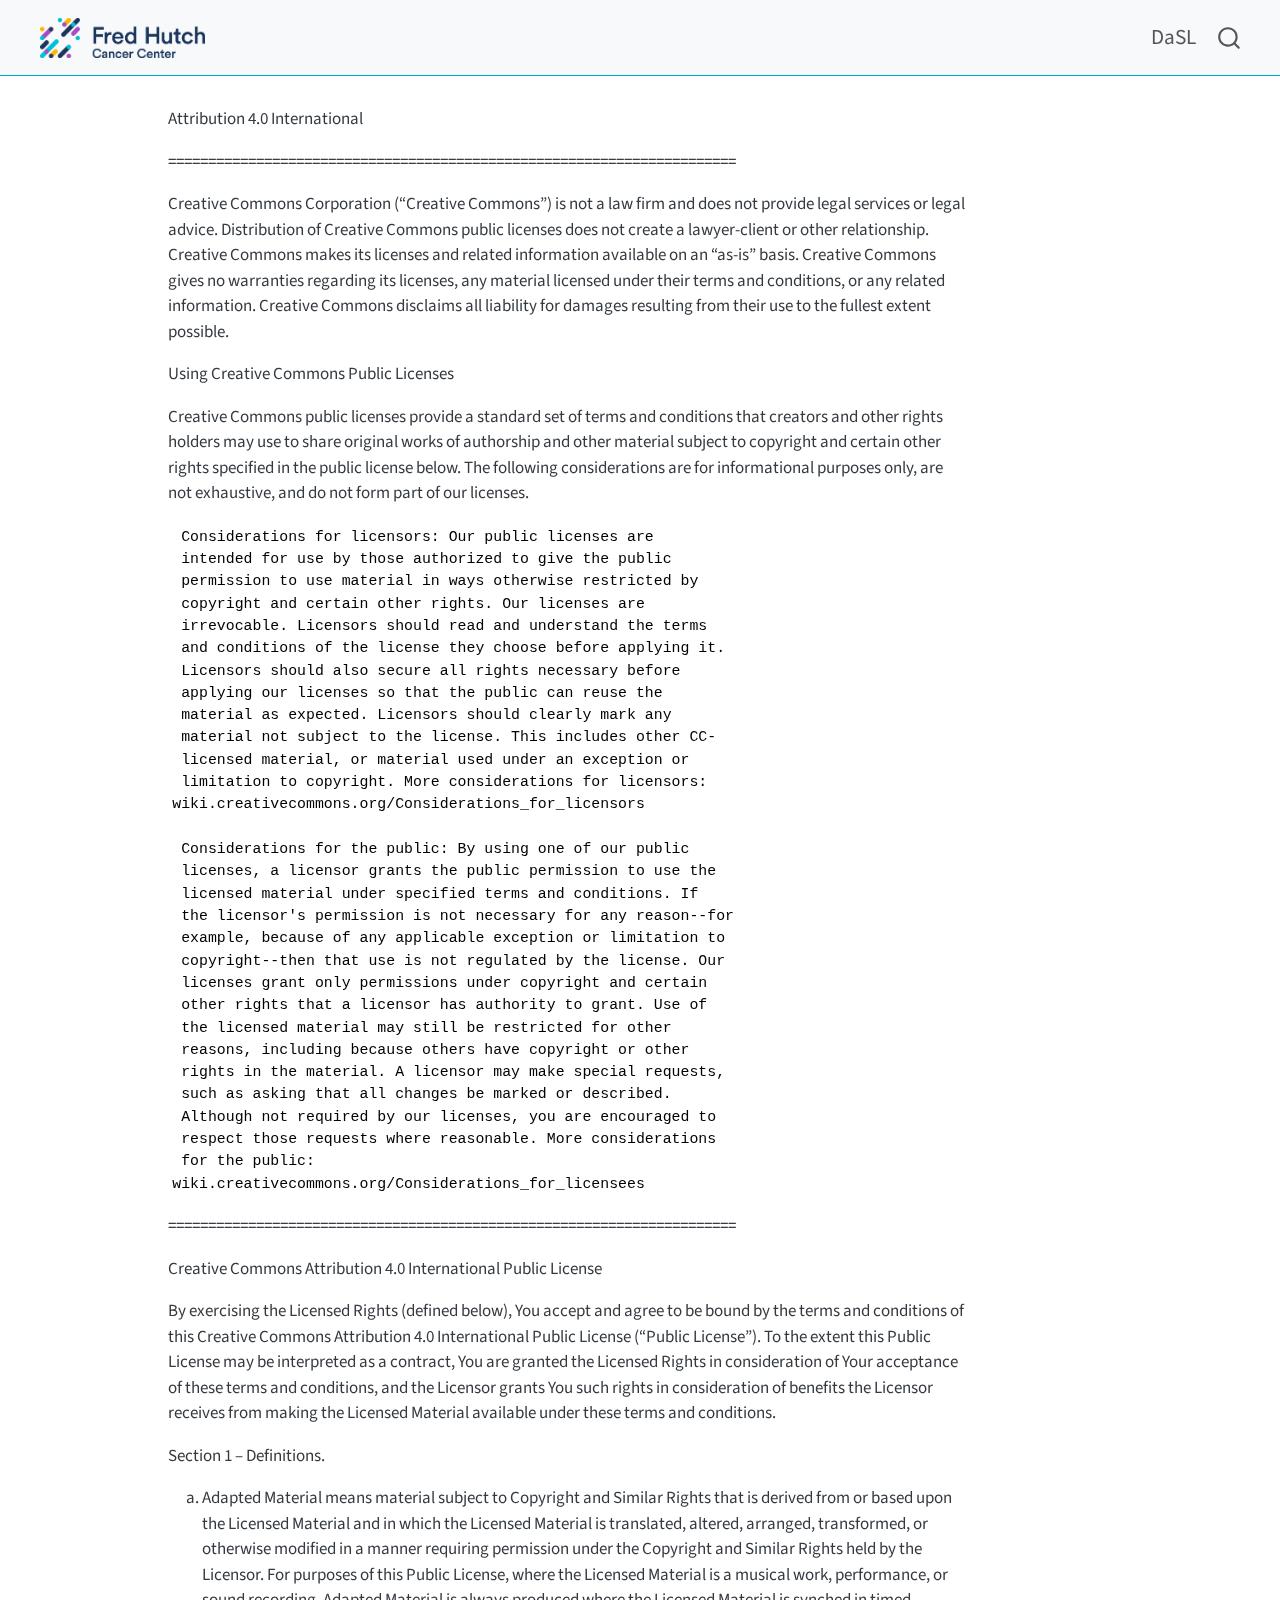
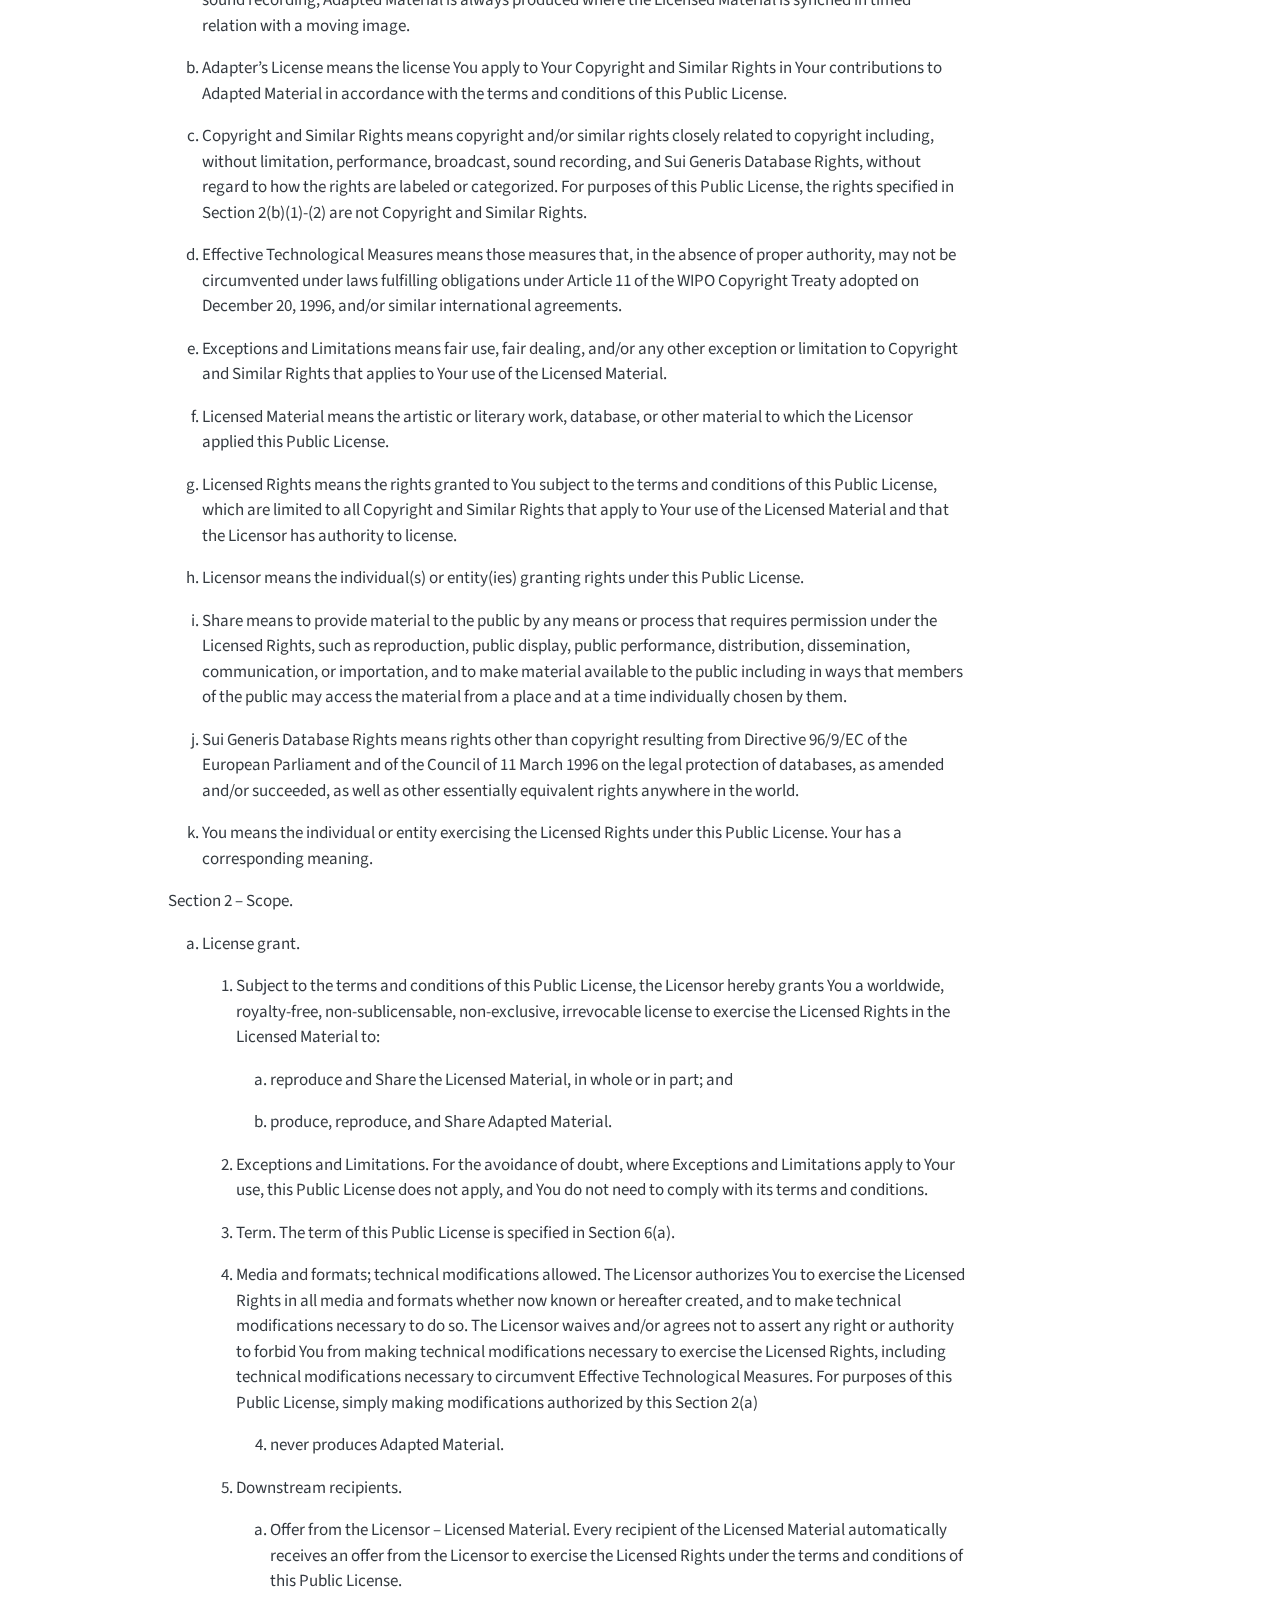
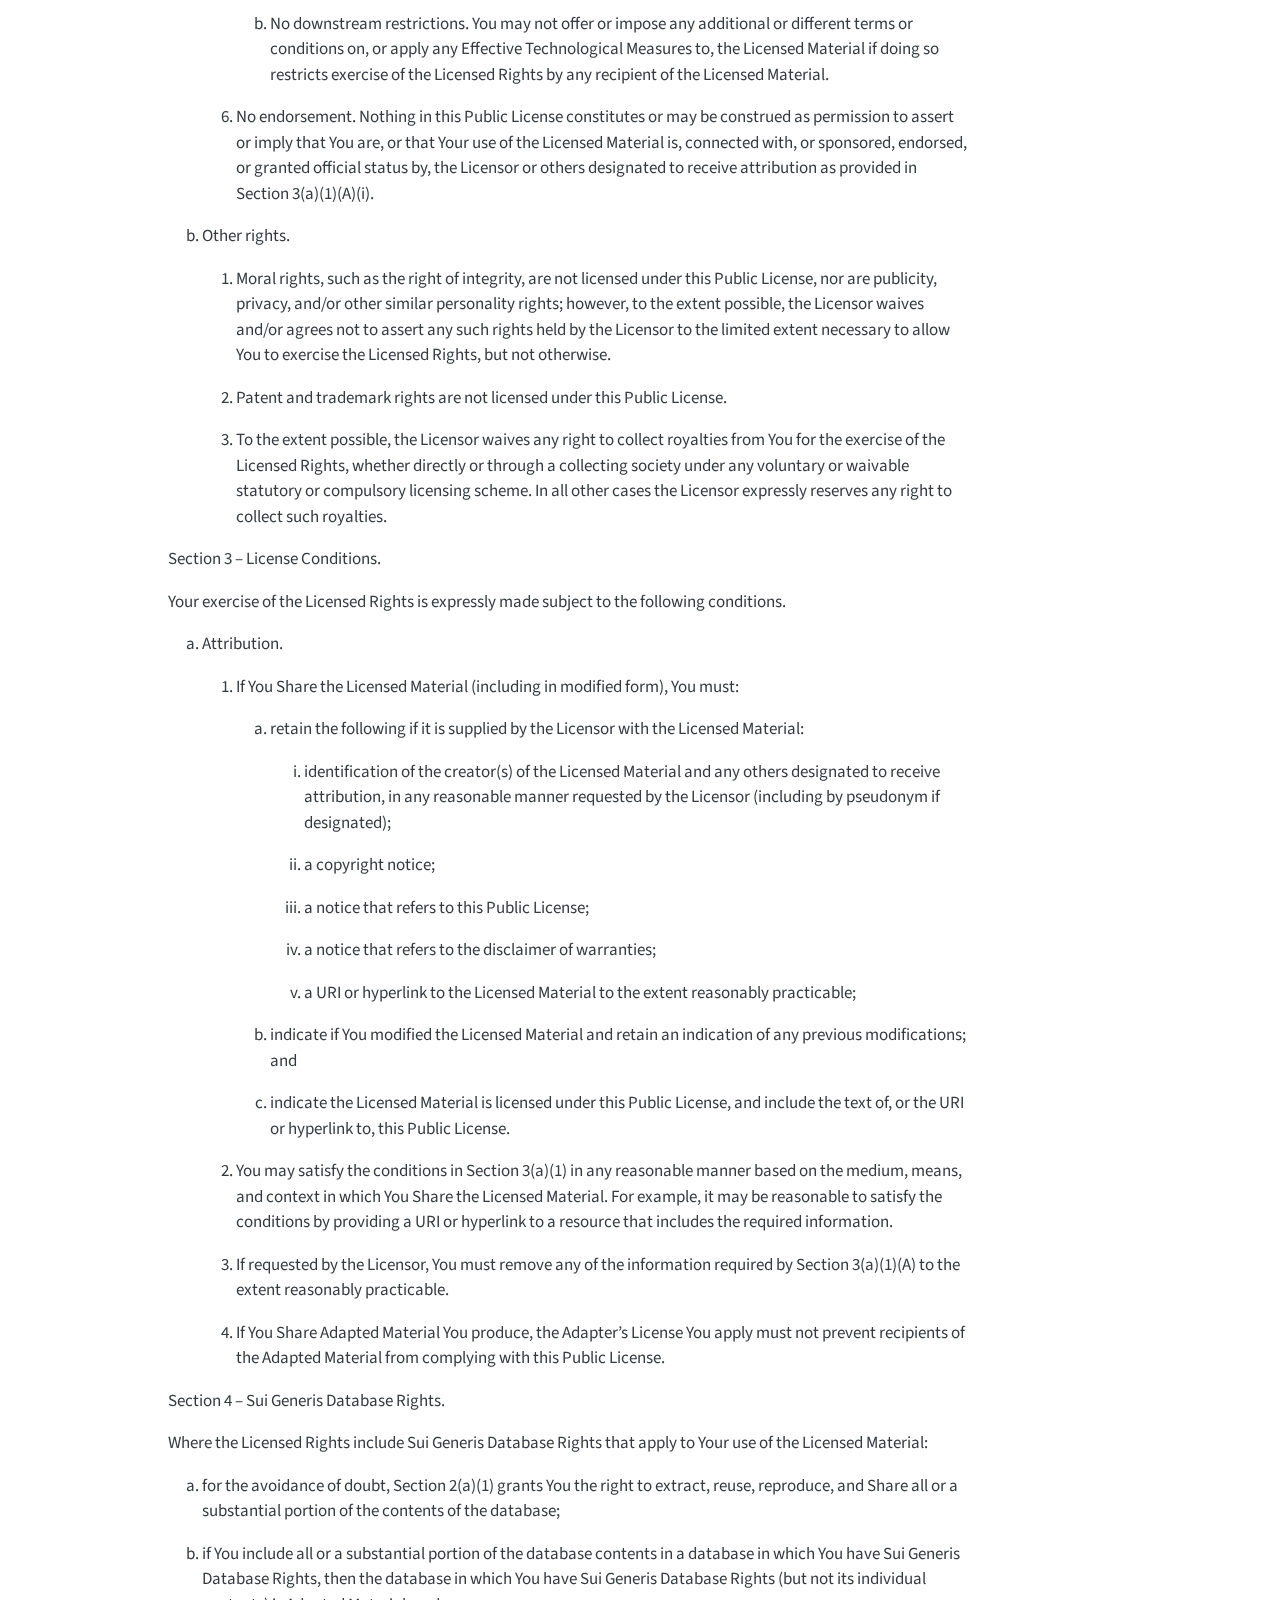
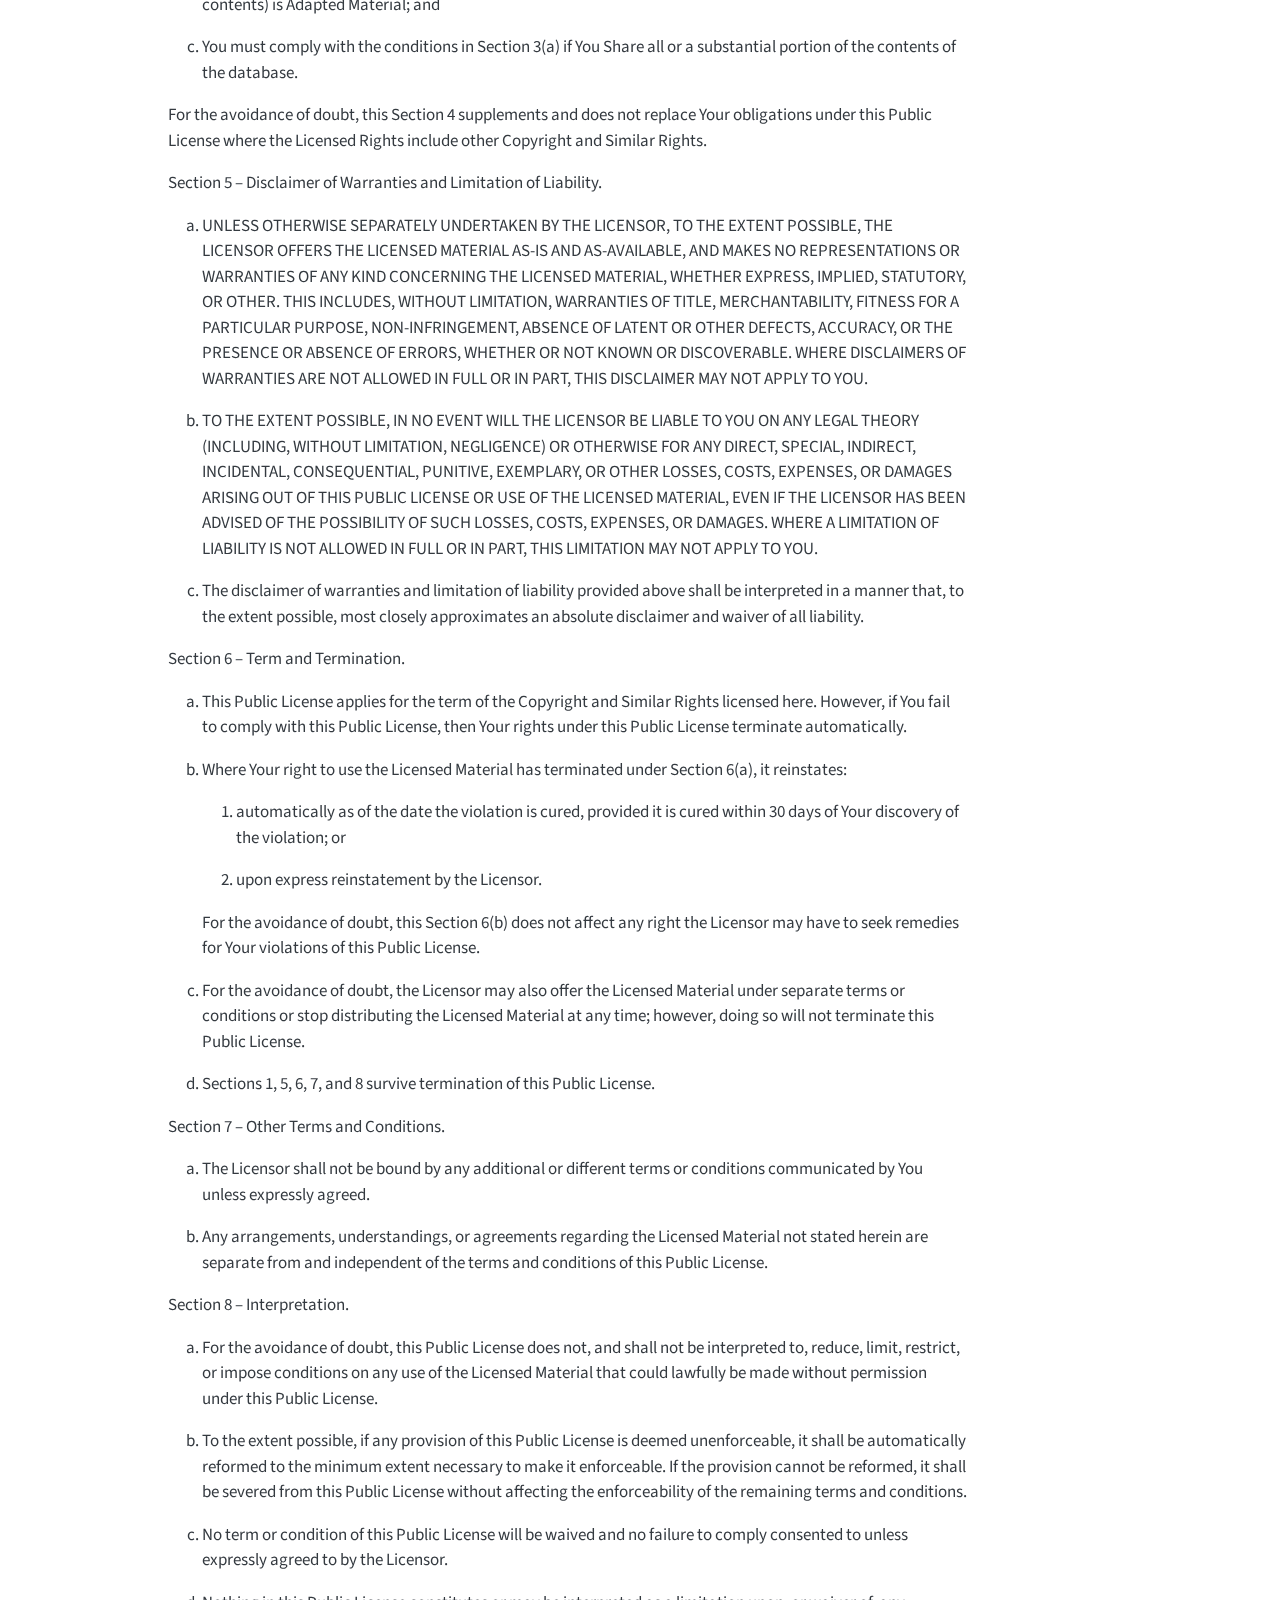
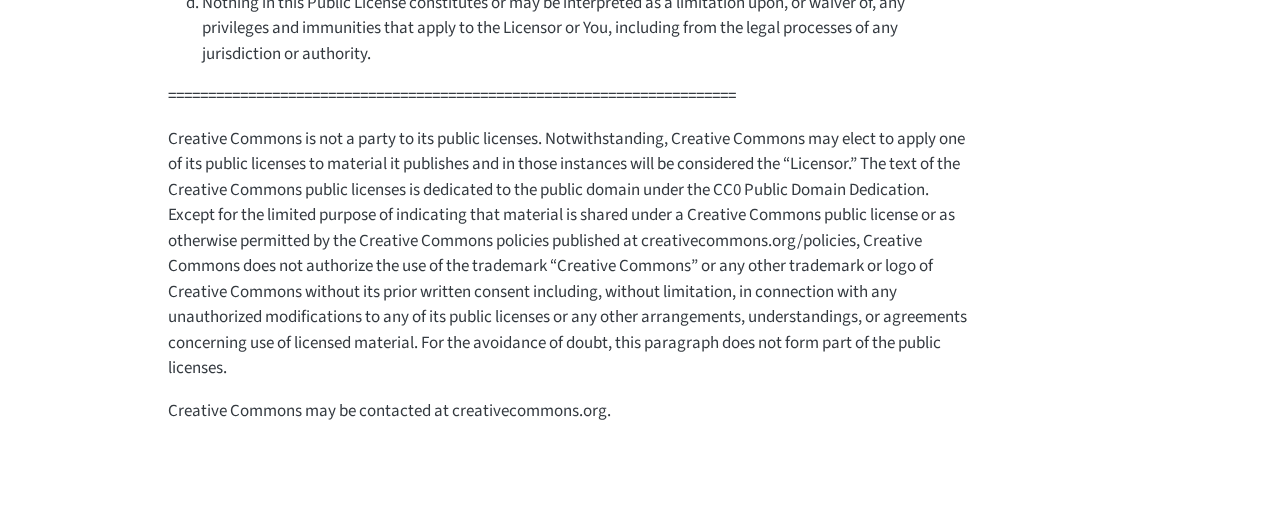
==== commit 4d648800: "Built site for gh-pages" ====
--- a/LICENSE.html
+++ b/LICENSE.html
@@ -2,7 +2,7 @@
 <html xmlns="http://www.w3.org/1999/xhtml" lang="en" xml:lang="en"><head>
 
 <meta charset="utf-8">
-<meta name="generator" content="quarto-1.4.554">
+<meta name="generator" content="quarto-1.5.55">
 
 <meta name="viewport" content="width=device-width, initial-scale=1.0, user-scalable=yes">
 
@@ -78,7 +78,7 @@
     <nav class="navbar navbar-expand-lg " data-bs-theme="dark">
       <div class="navbar-container container-fluid">
             <div id="quarto-search" class="" title="Search"></div>
-          <button class="navbar-toggler" type="button" data-bs-toggle="collapse" data-bs-target="#navbarCollapse" aria-controls="navbarCollapse" aria-expanded="false" aria-label="Toggle navigation" onclick="if (window.quartoToggleHeadroom) { window.quartoToggleHeadroom(); }">
+          <button class="navbar-toggler" type="button" data-bs-toggle="collapse" data-bs-target="#navbarCollapse" aria-controls="navbarCollapse" role="menu" aria-expanded="false" aria-label="Toggle navigation" onclick="if (window.quartoToggleHeadroom) { window.quartoToggleHeadroom(); }">
   <span class="navbar-toggler-icon"></span>
 </button>
           <div class="collapse navbar-collapse" id="navbarCollapse">
@@ -95,7 +95,7 @@
   </li>  
 </ul>
           </div> <!-- /navcollapse -->
-          <div class="quarto-navbar-tools">
+            <div class="quarto-navbar-tools">
 </div>
       </div> <!-- /container-fluid -->
     </nav>
@@ -104,7 +104,7 @@
 <div id="quarto-content" class="quarto-container page-columns page-rows-contents page-layout-article page-navbar">
 <!-- sidebar -->
 <!-- margin-sidebar -->
-    <div id="quarto-margin-sidebar" class="sidebar margin-sidebar">
+    <div id="quarto-margin-sidebar" class="sidebar margin-sidebar zindex-bottom">
         
     </div>
 <!-- main -->
@@ -297,18 +297,7 @@
     }
     return false;
   }
-  const clipboard = new window.ClipboardJS('.code-copy-button', {
-    text: function(trigger) {
-      const codeEl = trigger.previousElementSibling.cloneNode(true);
-      for (const childEl of codeEl.children) {
-        if (isCodeAnnotation(childEl)) {
-          childEl.remove();
-        }
-      }
-      return codeEl.innerText;
-    }
-  });
-  clipboard.on('success', function(e) {
+  const onCopySuccess = function(e) {
     // button target
     const button = e.trigger;
     // don't keep focus
@@ -340,15 +329,37 @@
     }, 1000);
     // clear code selection
     e.clearSelection();
+  }
+  const getTextToCopy = function(trigger) {
+      const codeEl = trigger.previousElementSibling.cloneNode(true);
+      for (const childEl of codeEl.children) {
+        if (isCodeAnnotation(childEl)) {
+          childEl.remove();
+        }
+      }
+      return codeEl.innerText;
+  }
+  const clipboard = new window.ClipboardJS('.code-copy-button:not([data-in-quarto-modal])', {
+    text: getTextToCopy
   });
+  clipboard.on('success', onCopySuccess);
+  if (window.document.getElementById('quarto-embedded-source-code-modal')) {
+    // For code content inside modals, clipBoardJS needs to be initialized with a container option
+    // TODO: Check when it could be a function (https://github.com/zenorocha/clipboard.js/issues/860)
+    const clipboardModal = new window.ClipboardJS('.code-copy-button[data-in-quarto-modal]', {
+      text: getTextToCopy,
+      container: window.document.getElementById('quarto-embedded-source-code-modal')
+    });
+    clipboardModal.on('success', onCopySuccess);
+  }
     var localhostRegex = new RegExp(/^(?:http|https):\/\/localhost\:?[0-9]*\//);
     var mailtoRegex = new RegExp(/^mailto:/);
-      var filterRegex = new RegExp('/' + window.location.host + '/');
+      var filterRegex = new RegExp("https:\/\/fhdsl\.github\.io\/personas\/");
     var isInternal = (href) => {
         return filterRegex.test(href) || localhostRegex.test(href) || mailtoRegex.test(href);
     }
     // Inspect non-navigation links and adorn them if external
- 	var links = window.document.querySelectorAll('a[href]:not(.nav-link):not(.navbar-brand):not(.toc-action):not(.sidebar-link):not(.sidebar-item-toggle):not(.pagination-link):not(.no-external):not([aria-hidden]):not(.dropdown-item):not(.quarto-navigation-tool)');
+ 	var links = window.document.querySelectorAll('a[href]:not(.nav-link):not(.navbar-brand):not(.toc-action):not(.sidebar-link):not(.sidebar-item-toggle):not(.pagination-link):not(.no-external):not([aria-hidden]):not(.dropdown-item):not(.quarto-navigation-tool):not(.about-link)');
     for (var i=0; i<links.length; i++) {
       const link = links[i];
       if (!isInternal(link.href)) {
--- a/site_libs/quarto-html/quarto-syntax-highlighting.css
+++ b/site_libs/quarto-html/quarto-syntax-highlighting.css
@@ -85,6 +85,7 @@
 
 code span.cf {
   color: #003B4F;
+  font-weight: bold;
   font-style: inherit;
 }
 
@@ -193,6 +194,7 @@
 
 code span.kw {
   color: #003B4F;
+  font-weight: bold;
   font-style: inherit;
 }
 
